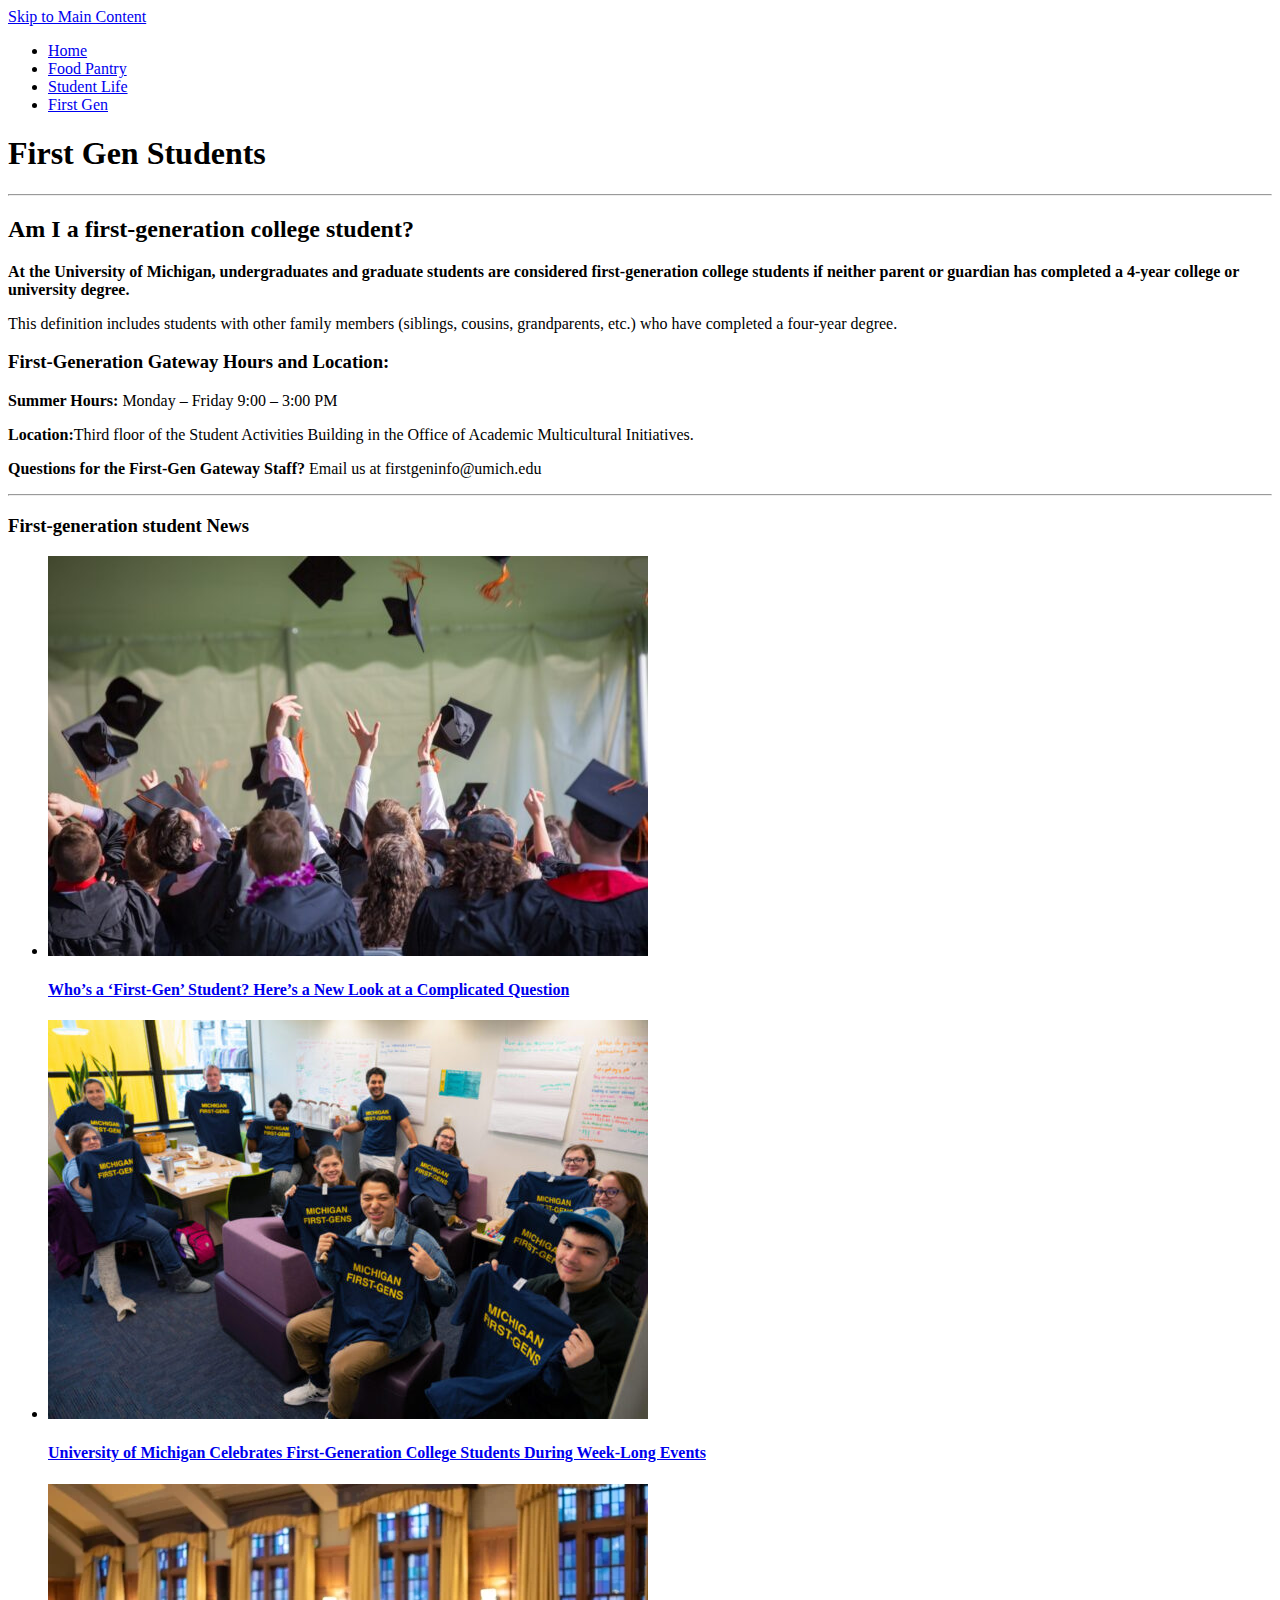
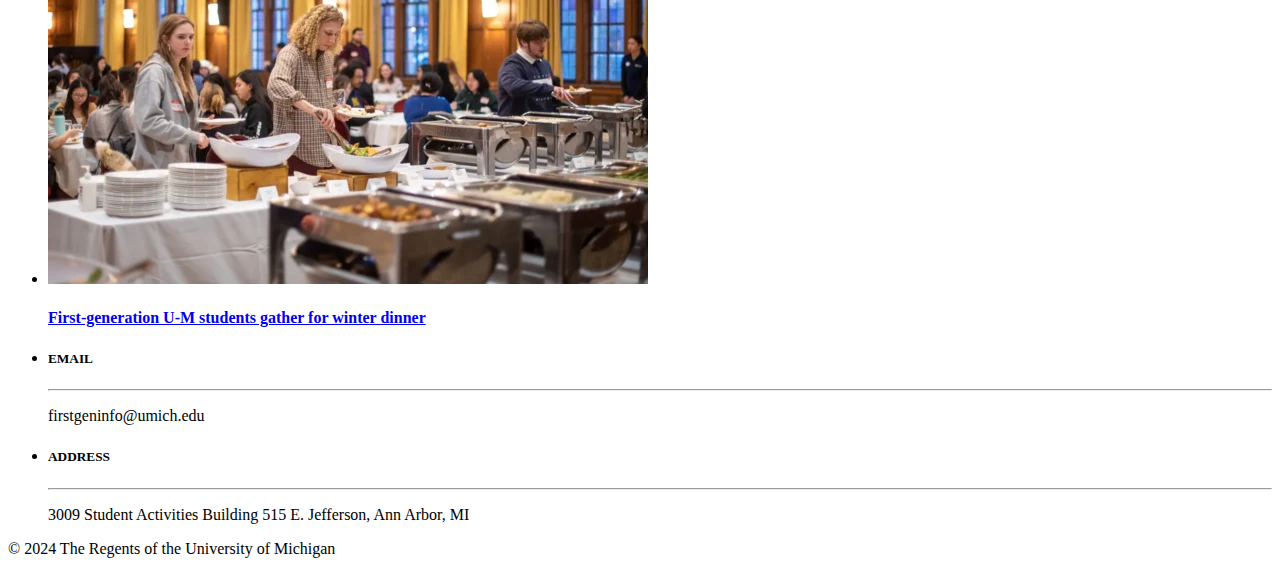
==== First_Gen.html @ cedf611d "Add files via upload" ====
<!DOCTYPE html>
<html lang="en">
<head>
    <meta charset="UTF-8">
    <meta name="viewport" content="width=device-width, initial-scale=1.0">
    <title>First Gen</title>
</head>
<body>
    <a href ="#main-content">Skip to Main Content</a>
    <header>
        <nav>
            <ul>
                <li><a href ="index.html">Home</a></li>
                <li><a href ="Food Pantry.html">Food Pantry</a></li>
                <li><a href="Student_Life.html">Student Life</a></li>
                <li><a href="First_Gen.html">First Gen</a></li>
            </ul>
        </nav>
        <h1>First Gen Students</h1>
        <hr>
    </header>

    <main id="main-content">
        <h2>Am I a first-generation college student?</h2>
        <p><strong>At the University of Michigan, undergraduates and graduate students are considered first-generation college students if neither parent or guardian has completed a 4-year college or university degree.</strong></p>
        <p>This definition includes students with other family members (siblings, cousins, grandparents, etc.) who have completed a four-year degree. </p>

        <h3>First-Generation Gateway Hours and Location:</h3>
        <p><strong>Summer Hours: </strong>Monday – Friday 9:00 – 3:00 PM</p>
        <p><strong>Location:</strong>Third floor of the Student Activities Building in the Office of Academic Multicultural Initiatives. </p>
        <p><strong>Questions for the First-Gen Gateway Staff? </strong>Email us at firstgeninfo@umich.edu</p>
        <hr>

        <h3>First-generation student News</h3>
        <ul>
            <li>
                <img src="./images/graduation.jpg" alt="First Gen graduation">
                <a href="https://firstgen.umich.edu/whos-a-first-gen-student-heres-a-new-look-at-a-complicated-question/">
                    <h4>Who’s a ‘First-Gen’ Student? Here’s a New Look at a Complicated Question</h4>
                </a>
            </li>
            <li>
                <img src="./images/firstgens.jpg" alt="First_Gens">
                <a href="https://firstgen.umich.edu/university-of-michigan-celebrates-first-generation-college-students-during-week-long-events/">
                    <h4>University of Michigan Celebrates First-Generation College Students During Week-Long Events</h4>
                </a>
            </li>
            <li>
                <img src="./images/firstgen_dinner.webp" alt="First Gens Dinner">
                <a href="https://firstgen.umich.edu/first-generation-u-m-students-gather-for-winter-dinner/">
                    <h4>First-generation U-M students gather for winter dinner</h4>
                </a>
            </li>
        </ul>
        
        <ul>
            <li>
                <h5>EMAIL</h5>
                <hr>
                <p>firstgeninfo@umich.edu</p>
            </li>
            <li>
                <h5>ADDRESS</h5>
                <hr>
                <p>3009 Student Activities Building
                    515 E. Jefferson, Ann Arbor, MI</p>
            </li>
        </ul>
    </main>

    <footer>
        <p>© 2024 The Regents of the University of Michigan</p>
    </footer>
</body>
</html>
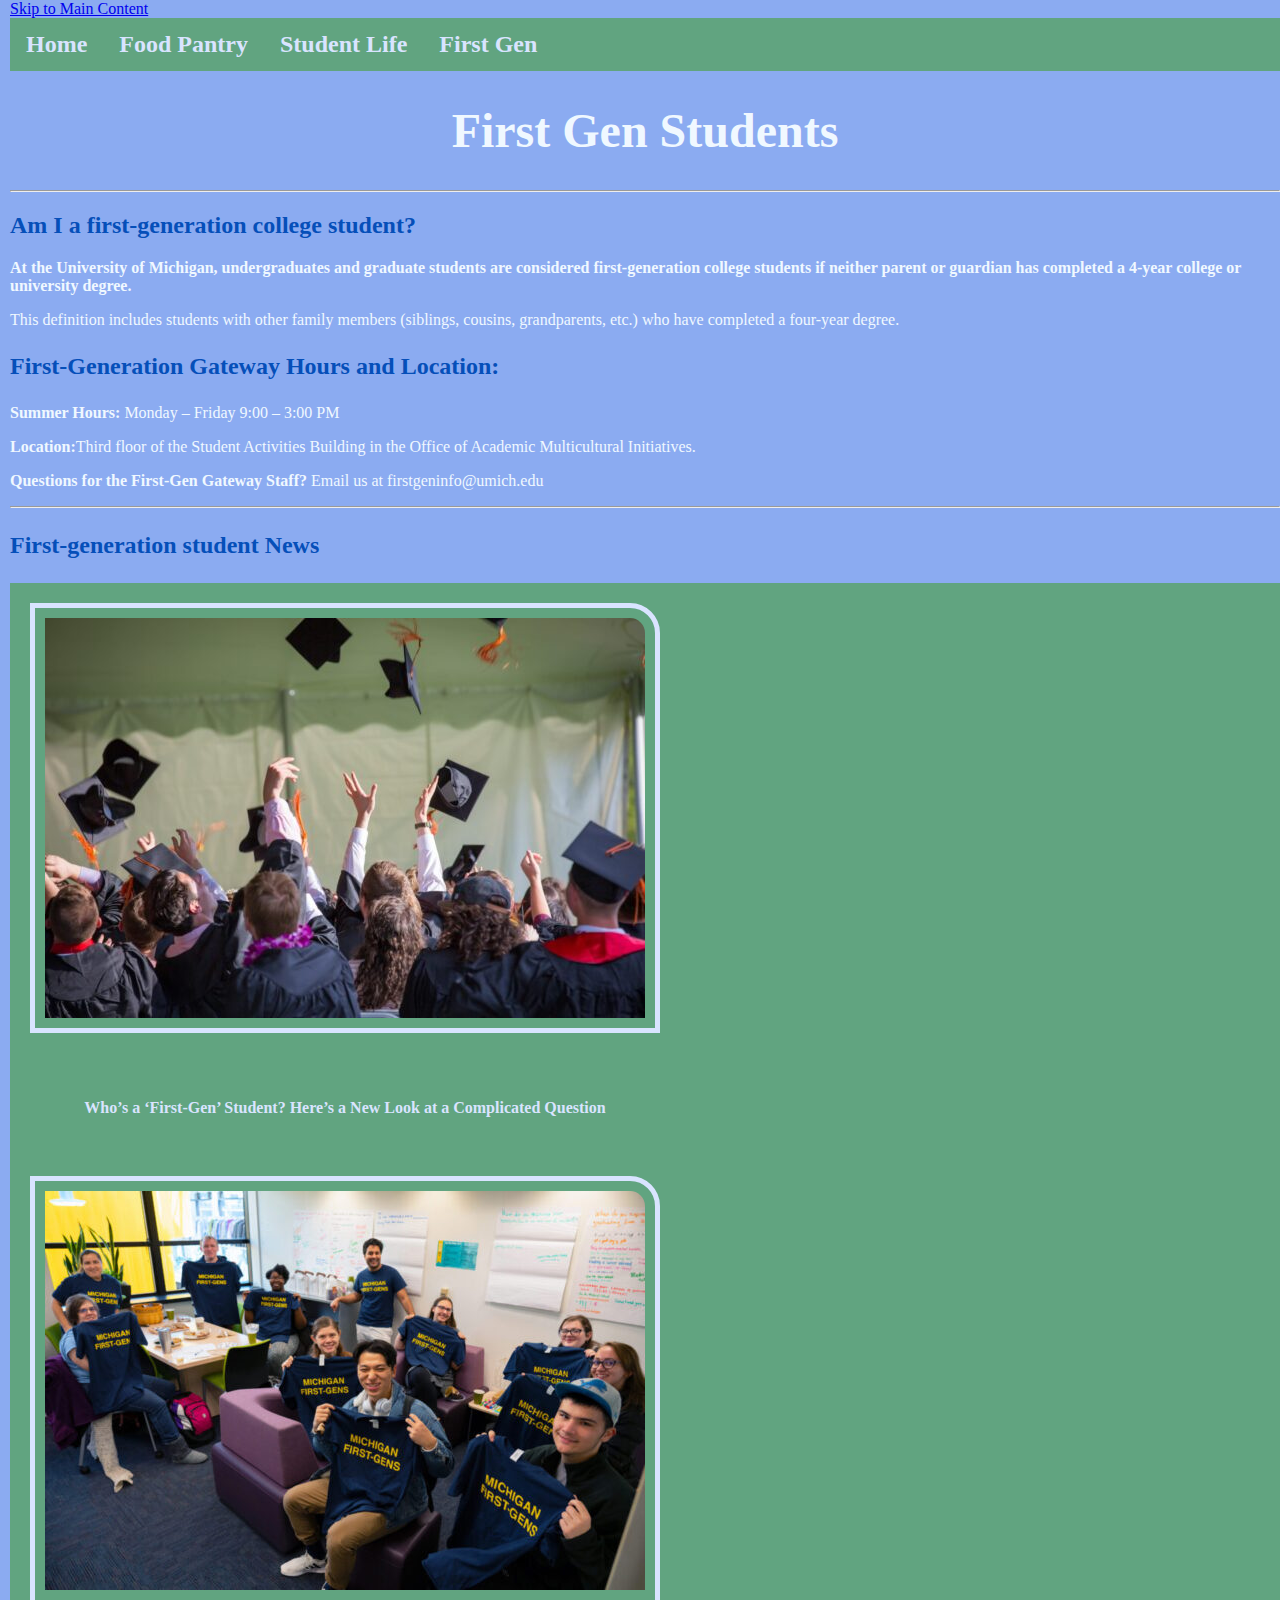
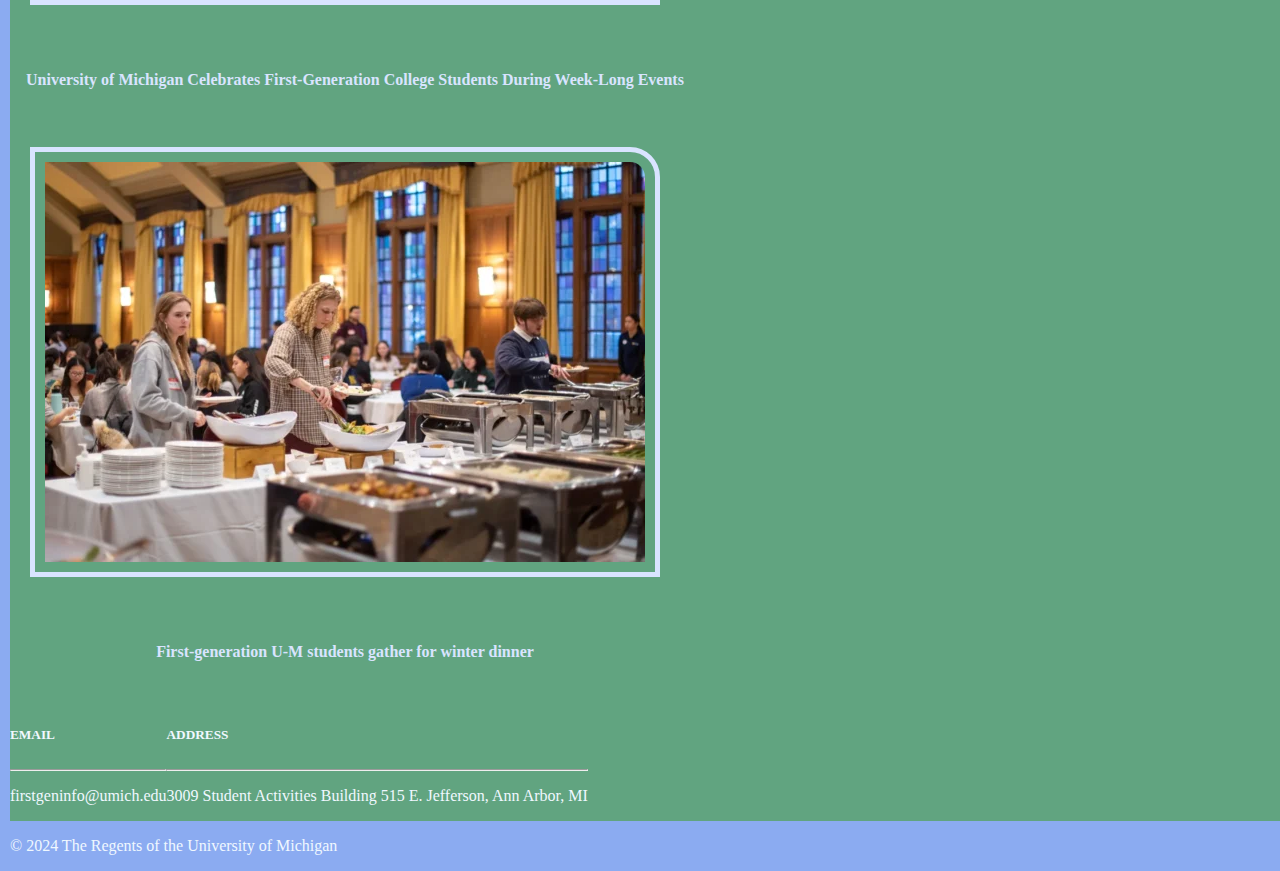
==== commit ec83a42a: "Add files via upload" ====
--- a/First_Gen.html
+++ b/First_Gen.html
@@ -4,6 +4,8 @@
     <meta charset="UTF-8">
     <meta name="viewport" content="width=device-width, initial-scale=1.0">
     <title>First Gen</title>
+    <link rel="stylesheet" href="./css/reset.css">
+    <link rel="stylesheet" href="./css/style.css">
 </head>
 <body>
     <a href ="#main-content">Skip to Main Content</a>
@@ -11,7 +13,7 @@
         <nav>
             <ul>
                 <li><a href ="index.html">Home</a></li>
-                <li><a href ="Food Pantry.html">Food Pantry</a></li>
+                <li><a href ="Food_Pantry.html">Food Pantry</a></li>
                 <li><a href="Student_Life.html">Student Life</a></li>
                 <li><a href="First_Gen.html">First Gen</a></li>
             </ul>
--- a/css/style.css
+++ b/css/style.css
@@ -0,0 +1,69 @@
+body {
+    background-color: #8babf1;
+    color: aliceblue;
+    margin: 0 0 0 10px;
+}
+
+h1 {
+    font-size: 48px;
+    font-family:Georgia, 'Times New Roman', Times, serif;
+    text-align: center;
+}
+
+h2, h3 {
+    font-size: 24px;
+    font-family: Georgia, 'Times New Roman', Times, serif;
+    color: #054fb9;
+}
+
+p {
+    line-height: normal;
+}
+
+/* Images */
+
+img {
+    border: 5px solid #d9e4ff;
+    padding: 10px;
+    margin: 20px;
+    border-radius: 0px 30px 0 0;
+}
+
+img.umich {
+    display: block;
+    margin-left: auto;
+    margin-right: auto;
+    width: 20%;
+}
+
+ul {
+    list-style-type: none;
+    margin: 0;
+    padding: 0;
+    overflow: hidden;
+    background-color: #61a480;
+    line-height: 25px;
+}
+
+li {
+    float: left;
+}
+
+li a {
+    display: block;
+    color: #d9e4ff;
+    text-align: center;
+    padding: 14px 16px;
+    text-decoration: none;
+}
+
+nav {
+    font-size: 24px;
+    font-weight: 800;
+    display: block;
+    text-align: center;
+}
+
+nav ul {
+    text-align: center;
+}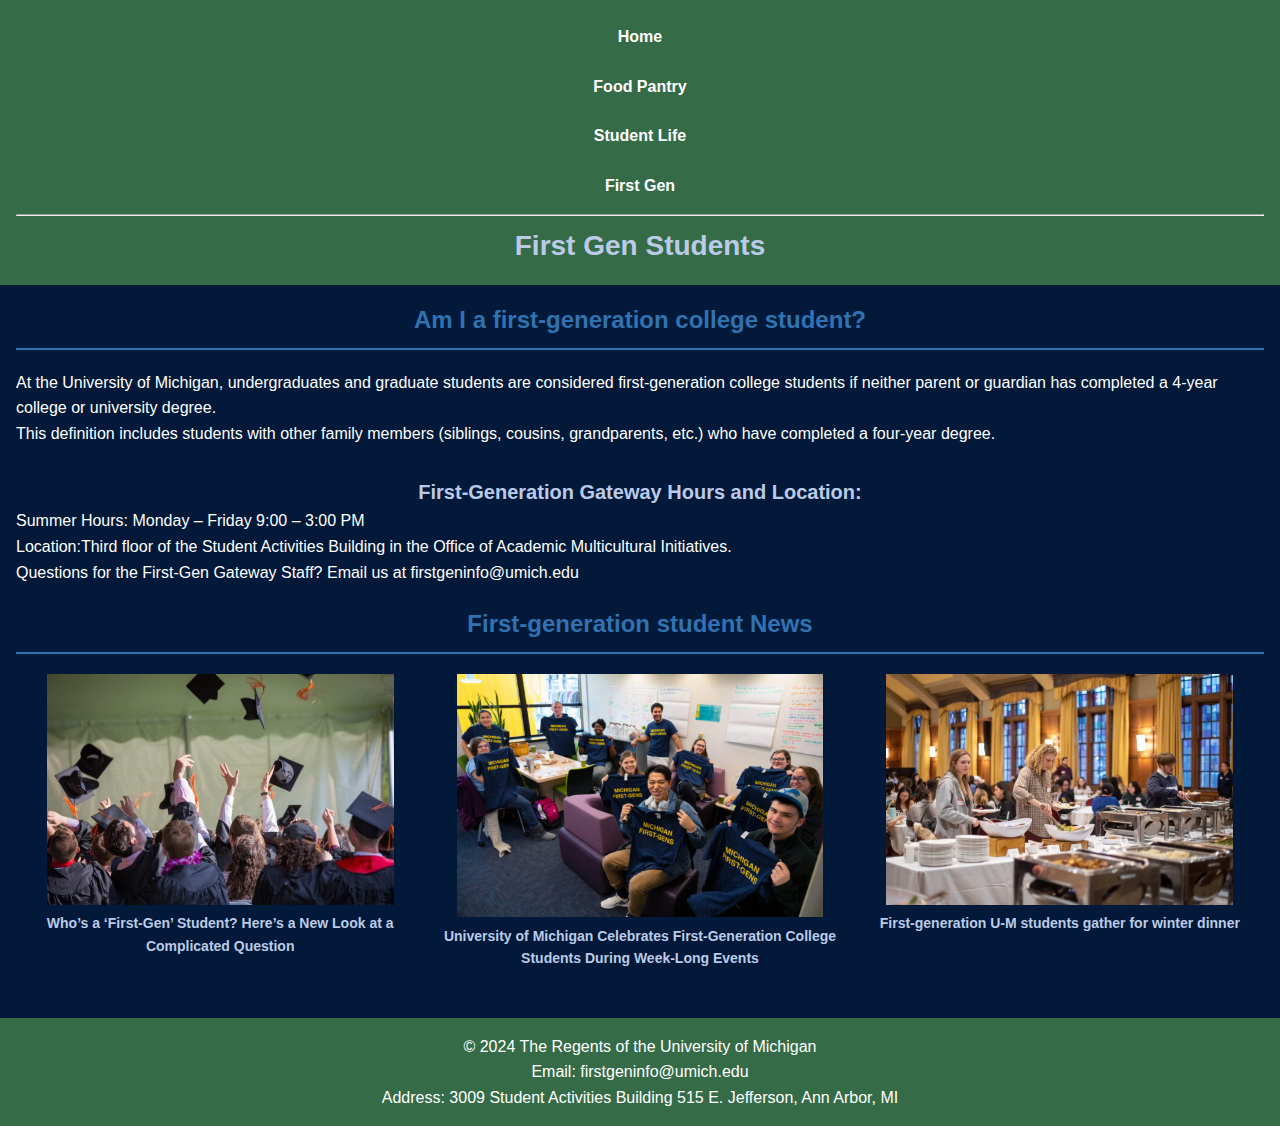
==== commit e4fc402a: "Add files via upload" ====
--- a/First_Gen.html
+++ b/First_Gen.html
@@ -8,9 +8,9 @@
     <link rel="stylesheet" href="./css/style.css">
 </head>
 <body>
-    <a href ="#main-content">Skip to Main Content</a>
+    <a href ="#main-content" class="skip-link">Skip to Main Content</a>
     <header>
-        <nav>
+        <nav class="navbar">
             <ul>
                 <li><a href ="index.html">Home</a></li>
                 <li><a href ="Food_Pantry.html">Food Pantry</a></li>
@@ -18,60 +18,59 @@
                 <li><a href="First_Gen.html">First Gen</a></li>
             </ul>
         </nav>
+        <hr>
         <h1>First Gen Students</h1>
-        <hr>
     </header>
 
     <main id="main-content">
         <h2>Am I a first-generation college student?</h2>
-        <p><strong>At the University of Michigan, undergraduates and graduate students are considered first-generation college students if neither parent or guardian has completed a 4-year college or university degree.</strong></p>
-        <p>This definition includes students with other family members (siblings, cousins, grandparents, etc.) who have completed a four-year degree. </p>
+        
+        <div class="first-gen-intro">
+            <article>
+                <p><strong>At the University of Michigan, undergraduates and graduate students are considered first-generation college students if neither parent or guardian has completed a 4-year college or university degree.</strong></p>
+                <p>This definition includes students with other family members (siblings, cousins, grandparents, etc.) who have completed a four-year degree. </p>
+            </article>
+        </div>
 
-        <h3>First-Generation Gateway Hours and Location:</h3>
-        <p><strong>Summer Hours: </strong>Monday – Friday 9:00 – 3:00 PM</p>
-        <p><strong>Location:</strong>Third floor of the Student Activities Building in the Office of Academic Multicultural Initiatives. </p>
-        <p><strong>Questions for the First-Gen Gateway Staff? </strong>Email us at firstgeninfo@umich.edu</p>
-        <hr>
+        <div class="first-gen-gateway">
+            <article>
+                <h3>First-Generation Gateway Hours and Location:</h3>
+                <p><strong>Summer Hours: </strong>Monday – Friday 9:00 – 3:00 PM</p>
+                <p><strong>Location:</strong>Third floor of the Student Activities Building in the Office of Academic Multicultural Initiatives. </p>
+                <p><strong>Questions for the First-Gen Gateway Staff? </strong>Email us at firstgeninfo@umich.edu</p>
+            </article>
+        </div>
 
-        <h3>First-generation student News</h3>
-        <ul>
-            <li>
-                <img src="./images/graduation.jpg" alt="First Gen graduation">
-                <a href="https://firstgen.umich.edu/whos-a-first-gen-student-heres-a-new-look-at-a-complicated-question/">
-                    <h4>Who’s a ‘First-Gen’ Student? Here’s a New Look at a Complicated Question</h4>
-                </a>
-            </li>
-            <li>
-                <img src="./images/firstgens.jpg" alt="First_Gens">
-                <a href="https://firstgen.umich.edu/university-of-michigan-celebrates-first-generation-college-students-during-week-long-events/">
-                    <h4>University of Michigan Celebrates First-Generation College Students During Week-Long Events</h4>
-                </a>
-            </li>
-            <li>
-                <img src="./images/firstgen_dinner.webp" alt="First Gens Dinner">
-                <a href="https://firstgen.umich.edu/first-generation-u-m-students-gather-for-winter-dinner/">
-                    <h4>First-generation U-M students gather for winter dinner</h4>
-                </a>
-            </li>
-        </ul>
-        
-        <ul>
-            <li>
-                <h5>EMAIL</h5>
-                <hr>
-                <p>firstgeninfo@umich.edu</p>
-            </li>
-            <li>
-                <h5>ADDRESS</h5>
-                <hr>
-                <p>3009 Student Activities Building
-                    515 E. Jefferson, Ann Arbor, MI</p>
-            </li>
-        </ul>
+        <h2>First-generation student News</h2>
+        <div class="first-gen-news-list">
+            <ul>
+                <li>
+                    <img src="./images/graduation.jpg" alt="First Gen graduation">
+                    <a href="https://firstgen.umich.edu/whos-a-first-gen-student-heres-a-new-look-at-a-complicated-question/">
+                        <h3>Who’s a ‘First-Gen’ Student? Here’s a New Look at a Complicated Question</h3>
+                    </a>
+                </li>
+                <li>
+                    <img src="./images/firstgens.jpg" alt="First_Gens">
+                    <a href="https://firstgen.umich.edu/university-of-michigan-celebrates-first-generation-college-students-during-week-long-events/">
+                        <h3>University of Michigan Celebrates First-Generation College Students During Week-Long Events</h3>
+                    </a>
+                </li>
+                <li>
+                    <img src="./images/firstgen_dinner.webp" alt="First Gens Dinner">
+                    <a href="https://firstgen.umich.edu/first-generation-u-m-students-gather-for-winter-dinner/">
+                        <h3>First-generation U-M students gather for winter dinner</h3>
+                    </a>
+                </li>
+            </ul>
+        </div>
     </main>
 
     <footer>
         <p>© 2024 The Regents of the University of Michigan</p>
+        <p>Email: firstgeninfo@umich.edu</p>
+        <p>Address: 3009 Student Activities Building
+            515 E. Jefferson, Ann Arbor, MI</p>
     </footer>
 </body>
 </html>--- a/css/style.css
+++ b/css/style.css
@@ -1,69 +1,312 @@
+/* Color variables for future quicker access. */
+:root {
+    --primary-bg: #02193a;
+    --primary-text: #ffffff;
+    --secondary-bg: #366b47;
+    --accent-color: #3172b1;
+    --highlight-color: #bbcbe7;
+    --bgc: rgba(255, 255, 255, 0.1);
+}
+/* reset elements here. */
+* {
+    box-sizing: border-box;
+    list-style: none;
+}
+
 body {
-    background-color: #8babf1;
-    color: aliceblue;
-    margin: 0 0 0 10px;
-}
-
-h1 {
-    font-size: 48px;
-    font-family:Georgia, 'Times New Roman', Times, serif;
-    text-align: center;
-}
-
-h2, h3 {
-    font-size: 24px;
-    font-family: Georgia, 'Times New Roman', Times, serif;
-    color: #054fb9;
-}
-
-p {
-    line-height: normal;
-}
-
-/* Images */
-
-img {
-    border: 5px solid #d9e4ff;
-    padding: 10px;
-    margin: 20px;
-    border-radius: 0px 30px 0 0;
-}
-
-img.umich {
-    display: block;
-    margin-left: auto;
-    margin-right: auto;
-    width: 20%;
-}
-
-ul {
-    list-style-type: none;
+    font-family: Arial, sans-serif;
+    background-color: var(--primary-bg);
+    color: var(--primary-text);
     margin: 0;
     padding: 0;
-    overflow: hidden;
-    background-color: #61a480;
-    line-height: 25px;
-}
-
-li {
-    float: left;
-}
-
-li a {
+    line-height: 1.6;
+    font-size: 16px;
+}
+
+.skip-link {
+    position: absolute;
+    top: -40px;
+    left: 0;
+    background: var(--secondary-bg);
+    color: var(--primary-text);
+    padding: 8px;
+    z-index: 100;
+}
+
+.skip-link:focus {
+    top: 0;
+}
+
+header {
+    background-color: var(--secondary-bg);
+    padding: 16px;
+}
+
+.navbar ul {
+    list-style-type: none;
+    padding: 0;
+    margin: 0;
+}
+
+.navbar li {
+    margin-bottom: 8px;
+    text-align: center;
+}
+
+.navbar a {
+    color: var(--primary-text);
+    text-decoration: none;
+    font-weight: bold;
     display: block;
-    color: #d9e4ff;
-    text-align: center;
-    padding: 14px 16px;
+    padding: 8px;
+    transition: background-color 0.3s ease;
+}
+
+.navbar a:hover, .navbar a:focus {
+    background-color: var(--bgc);
+}
+
+.header-content {
+    display: flex;
+    flex-direction: column;
+    align-items: center;
+    margin-top: 16px;
+}
+
+.umich-logo {
+    max-width: 150px;
+    margin-bottom: 16px;
+}
+
+h1 {
+    font-weight: 700;
+    font-size: 28px;
+    color: var(--highlight-color);
+    text-align: center;
+    margin: 0;
+}
+
+main {
+    padding: 16px;
+}
+
+#main-content ul li {
+    text-align: center;
+}
+
+section {
+    margin-bottom: 32px;
+}
+
+h2 {
+    font-weight: 700;
+    font-size: 24px;
+    color: var(--accent-color);
+    border-bottom: 2px solid var(--accent-color);
+    padding-bottom: 8px;
+    text-align: center;
+}
+
+h3 {
+    font-weight: 700;
+    font-size: 20px;
+    color: var(--highlight-color);
+    text-align: center;
+}
+
+.resource-grid, .resource-list {
+    display: grid;
+    gap: 20px;
+}
+
+.resource-grid article, .resource-list article {
+    background-color: var(--bgc);
+    margin: 10px 0 0 0;
+    padding: 16px;
+    border-radius: 8px;
+    transition: transform 0.3s ease;
+}
+
+.resource-grid article:hover, .resource-list article:hover {
+    transform: translateY(-5px);
+    border: 1px solid #ffffff;
+}
+
+.resource-grid img {
+    max-width: 100%;
+    border-radius: 8px;
+    margin: 16px 0;
+}
+
+.life-outside-classroom-box ul {
+    display: flex;
+    flex-wrap: wrap;
+    justify-content: center;
+    gap: 8px;
+}
+
+.life-outside-classroom-box li {
+    background-color: var(--secondary-bg);
+    color: var(--primary-text);
+    padding: 8px 16px;
+    border-radius: 20px;
+    font-weight: bold;
+    font-size: 14px;
+    transition: transform 0.3s;
+}
+
+.life-outside-classroom-box li:hover {
+    transform: translateY(-5px);
+}
+
+footer {
+    background-color: var(--secondary-bg);
+    color: var(--primary-text);
+    text-align: center;
+    padding: 16px;
+    margin-top: 32px;
+}
+
+.mental-health .resource-list {
+    margin: 10px 0;
+}
+
+footer a {
+    color: var(--primary-text);
+    text-decoration: underline;
+}
+
+/* First Gen Page*/
+
+.first-gen-intro, .first-gen-gateway {
+    margin: 10px 0;
+    /* If bottom margin exist, the next margin-top will be "eaten". So, I'm adding a padding.*/
+    padding: 10px 0;
+}
+
+.first-gen-news-list {
+    margin: 20px 0 0 0;
+}
+
+.first-gen-news-list img {
+    max-width: 85%;
+    transition: transform 0.5s;
+}
+
+.first-gen-news-list img:hover {
+    transform: translateY(-5px);
+}
+
+.first-gen-news-list ul {
+    display: flex;
+    flex-direction: row;
+}
+
+.first-gen-news-list ul li a {
     text-decoration: none;
-}
-
-nav {
-    font-size: 24px;
-    font-weight: 800;
+    color: var(--primary-text);
+    font-size: 14px;
+}
+
+.first-gen-news-list ul li a:hover {
+    text-decoration: underline;
+}
+
+.first-gen-news-list ul h3 {
+    font-weight: 400px;
+    font-size: 14px;
+}
+
+/* Student Life Page */
+
+.resources-category-list {
+    margin: 10px 0 0 0;
+    color: var(--primary-text);
+}
+
+.resources-category-list h4 {
+    font-weight: 700;
+    font-size: 20px;
+}
+
+.resources-category-list .img-size {
+    width: 100%;
+}
+
+.resources-category-list img {
+    max-width: 100%;
+    border-radius: 5px;
+}
+
+.resources-category-list ul {
+    display: grid;
+    gap: 40px;
+}
+
+.resources-category-list ul li {
+    background-color: var(--bgc);
+    margin: 10px 0 0 0;
+    padding: 16px;
+    border-radius: 8px;
+    transition: transform 0.3s ease;
+}
+
+.resources-category-list ul li:hover {
+    transform: translateY(-5px);
+}
+
+/* Food Pantry */
+
+.welcome-img {
+    max-width: 100%;
     display: block;
-    text-align: center;
-}
-
-nav ul {
-    text-align: center;
-}+    margin: 20px auto;
+}
+
+.who-we-are .Read a {
+    text-decoration: underline;
+    color: var(--highlight-color);
+}
+
+.who-we-are .Read a:hover {
+    color: var(--secondary-bg);
+}
+
+.who-we-are-img {
+    max-width: 100%;
+    display: block;
+    margin: 20px auto;
+}
+
+.provided-resource-grid {
+    margin: 20px 0 0 0;
+}
+
+.provided-resource-grid ul {
+    display: grid;
+    gap: 40px;
+    margin: 10px 0 0 0;
+}
+
+.provided-resource-grid ul li {
+    background-color: var(--bgc);
+    margin: 10px 0 0 0;
+    padding: 16px;
+    border-radius: 8px;
+    transition: transform 0.3s ease;
+}
+
+.provided-resource-grid ul li:hover {
+    transform: translateY(-5px);
+}
+
+.provided-resource-grid ul h4 {
+    font-weight: 700;
+}
+
+.tons-of-info p {
+    padding: 10px;
+}
+
+/* Media Queries for larger screens */
+/* Media Queries for even larger screens */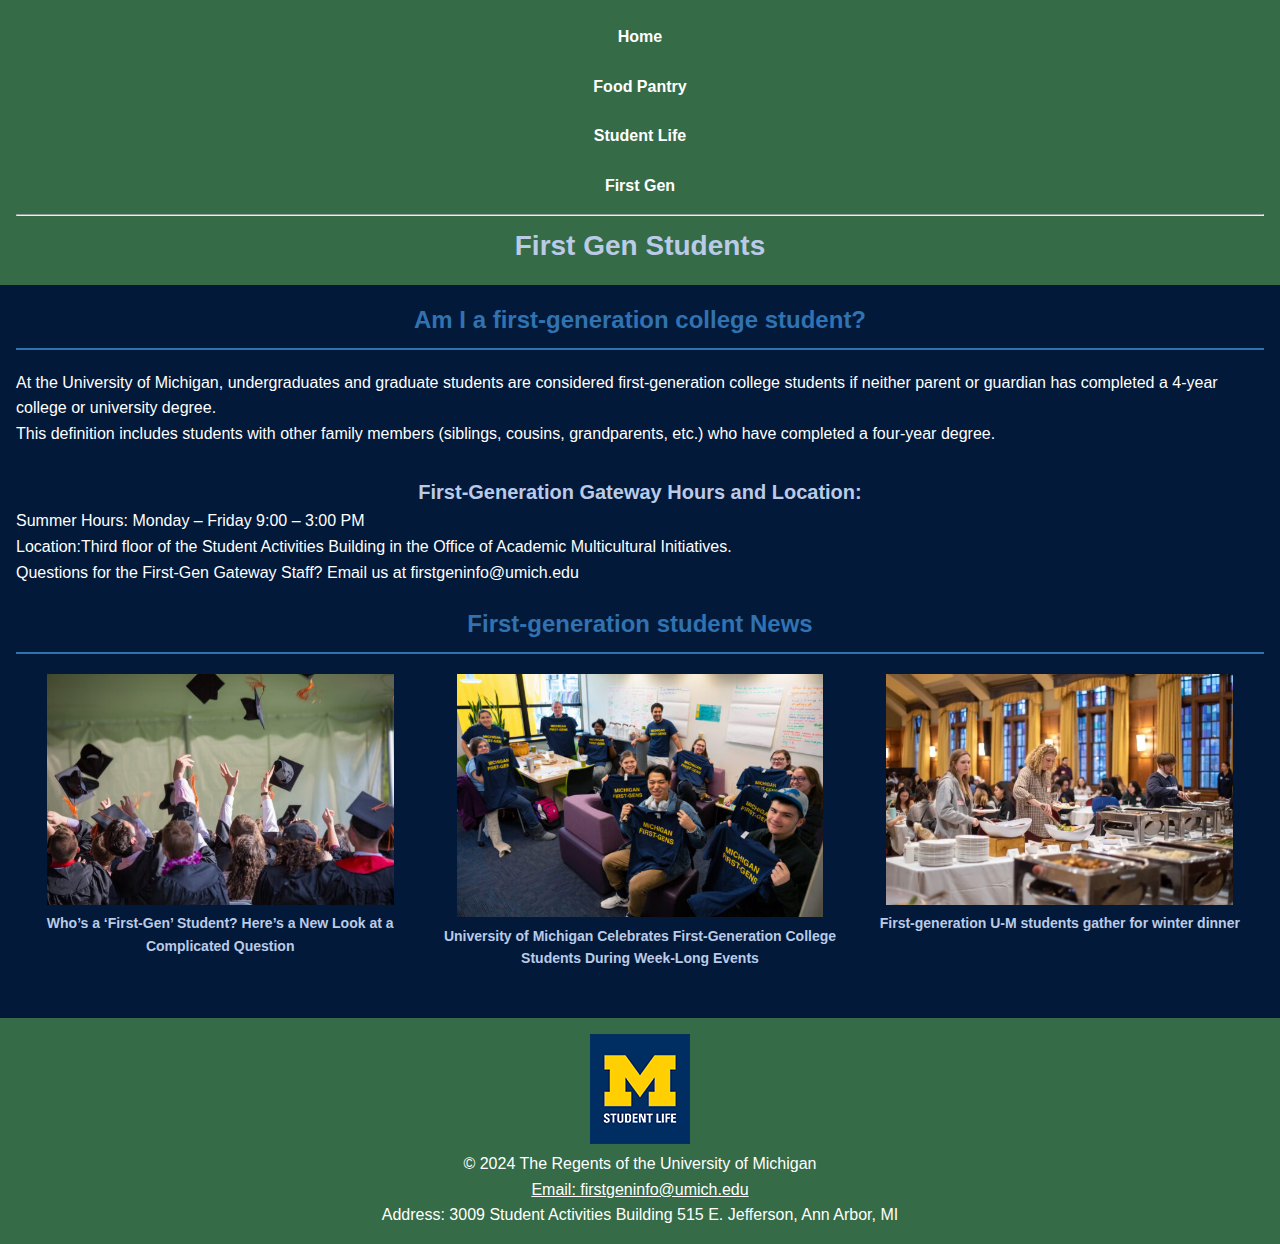
==== commit ee98f3ac: "Add files via upload" ====
--- a/First_Gen.html
+++ b/First_Gen.html
@@ -67,8 +67,9 @@
     </main>
 
     <footer>
+        <a href="https://studentlife.umich.edu/"><img src="./images/student life.png" alt="Student Life logo"></a>
         <p>© 2024 The Regents of the University of Michigan</p>
-        <p>Email: firstgeninfo@umich.edu</p>
+        <a href="mailto:firstgeninfo@umich.edu">Email: firstgeninfo@umich.edu</a>
         <p>Address: 3009 Student Activities Building
             515 E. Jefferson, Ann Arbor, MI</p>
     </footer>
--- a/css/style.css
+++ b/css/style.css
@@ -7,11 +7,6 @@
     --highlight-color: #bbcbe7;
     --bgc: rgba(255, 255, 255, 0.1);
 }
-/* reset elements here. */
-* {
-    box-sizing: border-box;
-    list-style: none;
-}
 
 body {
     font-family: Arial, sans-serif;
@@ -67,9 +62,8 @@
 }
 
 .header-content {
-    display: flex;
-    flex-direction: column;
-    align-items: center;
+    display: block;
+    text-align: center;
     margin-top: 16px;
 }
 
@@ -139,8 +133,8 @@
 }
 
 .life-outside-classroom-box ul {
-    display: flex;
-    flex-wrap: wrap;
+    margin-top: 30px;
+    display: grid;
     justify-content: center;
     gap: 8px;
 }
@@ -176,11 +170,16 @@
     text-decoration: underline;
 }
 
+footer a:hover {
+    color: var(--accent-color);
+    text-decoration: underline;
+}
+
 /* First Gen Page*/
 
 .first-gen-intro, .first-gen-gateway {
     margin: 10px 0;
-    /* If bottom margin exist, the next margin-top will be "eaten". So, I'm adding a padding.*/
+    /* If bottom margin exists, the next margin-top will be "eaten". So, I'm adding a padding.*/
     padding: 10px 0;
 }
 
@@ -200,6 +199,7 @@
 .first-gen-news-list ul {
     display: flex;
     flex-direction: row;
+    /* I want them to be displayed horizontally. So no grid here. Flex is easier. */
 }
 
 .first-gen-news-list ul li a {
@@ -308,5 +308,13 @@
     padding: 10px;
 }
 
+.tons-of-info a {
+    color: var(--primary-text);
+}
+
+.tons-of-info a:hover {
+    color: var(--secondary-bg);
+}
+
 /* Media Queries for larger screens */
 /* Media Queries for even larger screens */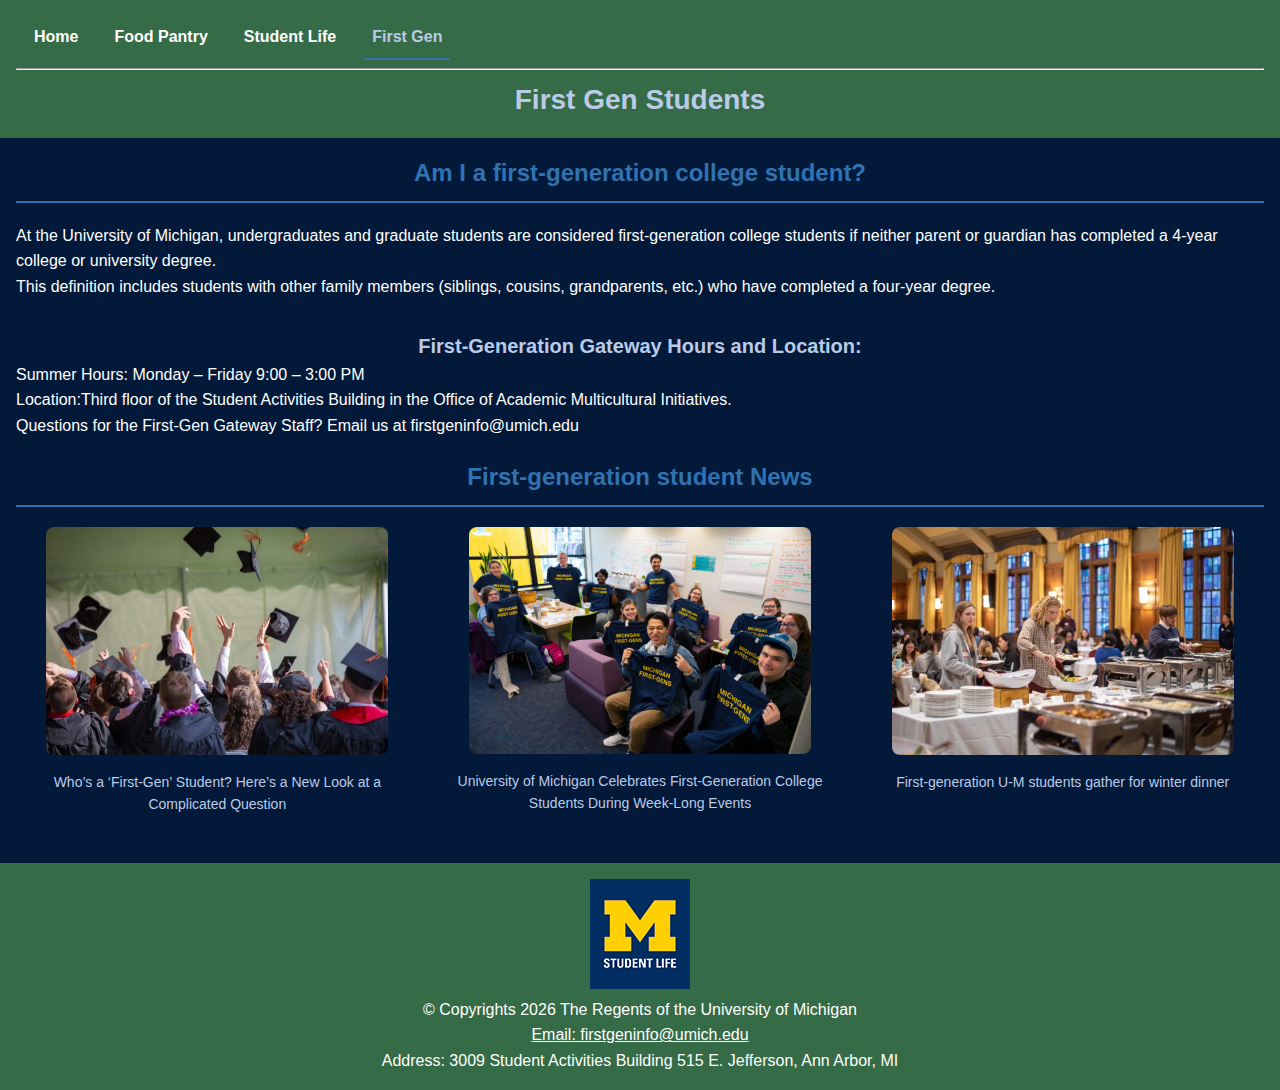
==== commit 30846870: "Add files via upload" ====
--- a/First_Gen.html
+++ b/First_Gen.html
@@ -15,7 +15,7 @@
                 <li><a href ="index.html">Home</a></li>
                 <li><a href ="Food_Pantry.html">Food Pantry</a></li>
                 <li><a href="Student_Life.html">Student Life</a></li>
-                <li><a href="First_Gen.html">First Gen</a></li>
+                <li><a href="First_Gen.html" class="current">First Gen</a></li>
             </ul>
         </nav>
         <hr>
@@ -68,10 +68,14 @@
 
     <footer>
         <a href="https://studentlife.umich.edu/"><img src="./images/student life.png" alt="Student Life logo"></a>
-        <p>© 2024 The Regents of the University of Michigan</p>
+        <p>© Copyrights <span id="year"></span> The Regents of the University of Michigan</p>
         <a href="mailto:firstgeninfo@umich.edu">Email: firstgeninfo@umich.edu</a>
         <p>Address: 3009 Student Activities Building
             515 E. Jefferson, Ann Arbor, MI</p>
     </footer>
+
+    <script>
+        document.getElementById("year").innerHTML = new Date().getFullYear();
+    </script>
 </body>
 </html>--- a/css/style.css
+++ b/css/style.css
@@ -57,6 +57,12 @@
     transition: background-color 0.3s ease;
 }
 
+.navbar ul li a.current {
+    font-weight: bold;
+    color: var(--highlight-color); /* Highlight color for the current page */
+    border-bottom: 2px solid var(--accent-color); /* Optional underline for emphasis */
+  }
+
 .navbar a:hover, .navbar a:focus {
     background-color: var(--bgc);
 }
@@ -140,7 +146,7 @@
 }
 
 .life-outside-classroom-box li {
-    background-color: var(--secondary-bg);
+    background-color: var(--bgc);
     color: var(--primary-text);
     padding: 8px 16px;
     border-radius: 20px;
@@ -149,6 +155,15 @@
     transition: transform 0.3s;
 }
 
+.life-outside-classroom-box li a {
+    text-decoration: none;
+    color: var(--highlight-color);
+}
+.life-outside-classroom-box li a:hover {
+    text-decoration: none;
+    color: var(--primary-text);
+}
+
 .life-outside-classroom-box li:hover {
     transform: translateY(-5px);
 }
@@ -183,12 +198,19 @@
     padding: 10px 0;
 }
 
-.first-gen-news-list {
-    margin: 20px 0 0 0;
+.first-gen-news-list ul {
+    display: flex;
+    flex-direction: column; /* Default to vertical layout */
+    gap: 20px;
+    list-style: none;
+    padding: 0;
+    margin: 0;
 }
 
 .first-gen-news-list img {
-    max-width: 85%;
+    max-width: 100%;
+    border-radius: 8px;
+    margin-bottom: 8px;
     transition: transform 0.5s;
 }
 
@@ -196,12 +218,6 @@
     transform: translateY(-5px);
 }
 
-.first-gen-news-list ul {
-    display: flex;
-    flex-direction: row;
-    /* I want them to be displayed horizontally. So no grid here. Flex is easier. */
-}
-
 .first-gen-news-list ul li a {
     text-decoration: none;
     color: var(--primary-text);
@@ -213,7 +229,7 @@
 }
 
 .first-gen-news-list ul h3 {
-    font-weight: 400px;
+    font-weight: 400;
     font-size: 14px;
 }
 
@@ -317,4 +333,154 @@
 }
 
 /* Media Queries for larger screens */
-/* Media Queries for even larger screens */+
+@media screen and (min-width: 760px) {
+
+    .navbar ul {
+        display: flex;
+    }
+
+    .navbar ul li {
+        margin: 0 10px;
+    }
+
+    /* Homepage */
+    .resource-grid {
+        display: grid;
+        grid-template-columns: 1fr 1fr;
+    }
+
+    .physical_intro {
+        margin: 20px 0 5px 0;
+    }
+
+    .resource-list {
+        display: grid;
+        grid-template-columns: 1fr 1fr;
+    }
+
+    .resource-list p {
+        text-align: center;
+    }
+
+    /* Food Pantry */
+
+    .provided-resource-grid ul {
+        display: grid;
+        grid-template-columns: 1fr 1fr;
+        list-style: none;
+    }
+
+    /* Student Life */
+    .resources-category-list ul {
+        display: grid;
+        grid-template-columns: 1fr 1fr;
+    }
+
+    /* First Gen */
+    .first-gen-news-list {
+        margin: 20px 0 0 0;
+    }
+
+    .first-gen-news-list img {
+        max-width: 85%;
+        transition: transform 0.5s;
+    }
+
+    .first-gen-news-list img:hover {
+        transform: translateY(-5px);
+    }
+
+    .first-gen-news-list ul {
+        display: flex;
+        flex-direction: row;
+        /* I want them to be displayed horizontally. So no grid here. Flex is easier. */
+    }
+
+    .first-gen-news-list ul li a {
+        text-decoration: none;
+        color: var(--primary-text);
+        font-size: 14px;
+    }
+
+    .first-gen-news-list ul li a:hover {
+        text-decoration: underline;
+    }
+
+    .first-gen-news-list ul h3 {
+        font-weight: 400px;
+        font-size: 14px;
+    }
+}
+
+/* 404 Designated Here */
+.error-section {
+    text-align: center;
+    padding: 40px;
+}
+
+.error-section h2 {
+    font-size: 24px;
+    color: var(--accent-color);
+    margin-bottom: 16px;
+}
+
+.error-section p {
+    font-size: 18px;
+    color: var(--highlight-color);
+    margin-bottom: 24px;
+}
+
+.error-img {
+    max-width: 300px;
+    margin: 20px auto;
+    display: block;
+}
+
+.back-home {
+    display: inline-block;
+    padding: 10px 20px;
+    background-color: var(--accent-color);
+    color: var(--primary-text);
+    text-decoration: none;
+    border-radius: 5px;
+    font-weight: bold;
+    transition: background-color 0.3s ease;
+}
+
+.back-home:hover {
+    background-color: var(--highlight-color);
+}
+
+/* !!404!! Media Query for larger screens */
+@media screen and (min-width: 760px) {
+    .error-section {
+        padding: 60px;
+    }
+
+    .error-section h2 {
+        font-size: 32px;
+    }
+
+    .error-section p {
+        font-size: 20px;
+    }
+
+    .error-img {
+        max-width: 400px;
+    }
+}
+
+/* Motion Reduction */
+
+@media (prefers-reduced-motion: reduce) {
+    .resource-grid article:hover,
+    .resource-list article:hover,
+    .life-outside-classroom-box li:hover,
+    .first-gen-news-list img:hover,
+    .back-home:hover {
+        transform: none;
+    }
+}
+
+/* Media Queries for even larger screens */
